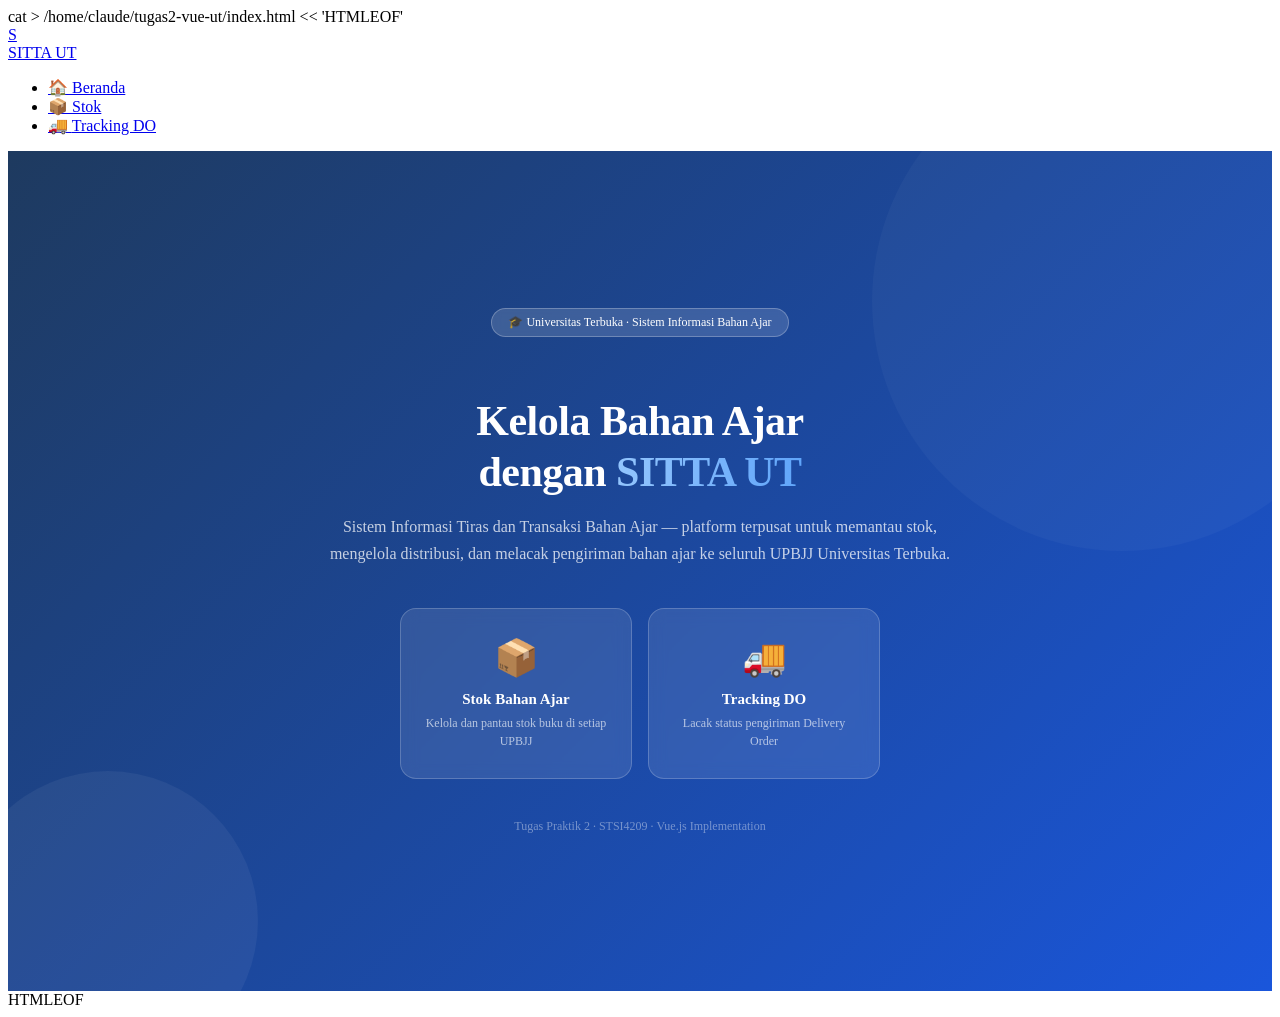
==== index.html @ 9e973123 "Create index.html" ====
cat > /home/claude/tugas2-vue-ut/index.html << 'HTMLEOF'
<!DOCTYPE html>
<html lang="id">
<head>
  <meta charset="UTF-8" />
  <meta name="viewport" content="width=device-width, initial-scale=1.0" />
  <title>SITTA UT — Sistem Informasi Tiras & Transaksi Bahan Ajar</title>
  <link rel="stylesheet" href="css/style.css" />
  <style>
    /*
     * Style khusus halaman index/landing ini.
     * Karena cuma halaman pengantar, designnya dibuat lebih "wow"
     * supaya kesan pertamanya bagus.
     */
    .hero {
      min-height: calc(100vh - 60px);
      display: flex;
      align-items: center;
      justify-content: center;
      background: linear-gradient(135deg, #1e3a5f 0%, #1a56db 100%);
      position: relative;
      overflow: hidden;
    }

    /* Lingkaran dekoratif di background biar ga polos */
    .hero::before {
      content: '';
      position: absolute;
      width: 500px;
      height: 500px;
      border-radius: 50%;
      background: rgba(255,255,255,0.03);
      top: -100px;
      right: -100px;
    }
    .hero::after {
      content: '';
      position: absolute;
      width: 300px;
      height: 300px;
      border-radius: 50%;
      background: rgba(255,255,255,0.05);
      bottom: -80px;
      left: -50px;
    }

    .hero-content {
      text-align: center;
      color: white;
      max-width: 640px;
      padding: 40px 20px;
      position: relative;
      z-index: 1;
    }

    .hero-badge {
      display: inline-flex;
      align-items: center;
      gap: 6px;
      background: rgba(255,255,255,0.15);
      border: 1px solid rgba(255,255,255,0.25);
      border-radius: 999px;
      padding: 6px 16px;
      font-size: 12px;
      font-weight: 500;
      margin-bottom: 24px;
      backdrop-filter: blur(4px);
    }

    .hero-title {
      font-size: 42px;
      font-weight: 700;
      line-height: 1.2;
      margin-bottom: 16px;
      letter-spacing: -0.5px;
    }

    .hero-title span {
      /* Teks "SITTA" dikasih efek gradien biar standout */
      background: linear-gradient(90deg, #93c5fd, #60a5fa);
      -webkit-background-clip: text;
      -webkit-text-fill-color: transparent;
      background-clip: text;
    }

    .hero-desc {
      font-size: 16px;
      color: rgba(255,255,255,0.75);
      line-height: 1.7;
      margin-bottom: 40px;
    }

    /* Grid dua kartu menu utama */
    .menu-grid {
      display: grid;
      grid-template-columns: 1fr 1fr;
      gap: 16px;
      max-width: 480px;
      margin: 0 auto;
    }

    .menu-card {
      background: rgba(255,255,255,0.1);
      border: 1px solid rgba(255,255,255,0.2);
      border-radius: 16px;
      padding: 28px 20px;
      text-decoration: none;
      color: white;
      transition: all 0.25s;
      backdrop-filter: blur(8px);
      text-align: center;
    }

    .menu-card:hover {
      background: rgba(255,255,255,0.18);
      transform: translateY(-4px);
      box-shadow: 0 12px 32px rgba(0,0,0,0.2);
    }

    .menu-card-icon {
      font-size: 36px;
      margin-bottom: 12px;
      display: block;
    }

    .menu-card-title {
      font-size: 15px;
      font-weight: 600;
      margin-bottom: 6px;
    }

    .menu-card-desc {
      font-size: 12px;
      color: rgba(255,255,255,0.65);
      line-height: 1.5;
    }

    /* Info versi kecil di bawah */
    .hero-footer {
      margin-top: 40px;
      font-size: 12px;
      color: rgba(255,255,255,0.4);
    }

    @media (max-width: 480px) {
      .hero-title { font-size: 28px; }
      .menu-grid { grid-template-columns: 1fr; }
    }
  </style>
</head>
<body>

  <!-- ===== NAVBAR ===== -->
  <nav class="navbar">
    <a href="index.html" class="navbar-brand">
      <div class="logo-icon">S</div>
      <span class="logo-text">SITTA UT</span>
    </a>
    <ul class="navbar-nav">
      <!-- Active class di link yang lagi aktif -->
      <li><a href="index.html" class="active">🏠 <span class="nav-text">Beranda</span></a></li>
      <li><a href="stok.html">📦 <span class="nav-text">Stok</span></a></li>
      <li><a href="tracking.html">🚚 <span class="nav-text">Tracking DO</span></a></li>
    </ul>
  </nav>

  <!-- ===== HERO SECTION ===== -->
  <section class="hero">
    <div class="hero-content">

      <!-- Badge penanda ini aplikasi apa -->
      <div class="hero-badge">
        🎓 Universitas Terbuka · Sistem Informasi Bahan Ajar
      </div>

      <h1 class="hero-title">
        Kelola Bahan Ajar<br>
        dengan <span>SITTA UT</span>
      </h1>

      <p class="hero-desc">
        Sistem Informasi Tiras dan Transaksi Bahan Ajar — platform terpusat
        untuk memantau stok, mengelola distribusi, dan melacak pengiriman
        bahan ajar ke seluruh UPBJJ Universitas Terbuka.
      </p>

      <!-- Grid dua menu utama -->
      <div class="menu-grid">
        <a href="stok.html" class="menu-card">
          <span class="menu-card-icon">📦</span>
          <div class="menu-card-title">Stok Bahan Ajar</div>
          <div class="menu-card-desc">Kelola dan pantau stok buku di setiap UPBJJ</div>
        </a>
        <a href="tracking.html" class="menu-card">
          <span class="menu-card-icon">🚚</span>
          <div class="menu-card-title">Tracking DO</div>
          <div class="menu-card-desc">Lacak status pengiriman Delivery Order</div>
        </a>
      </div>

      <div class="hero-footer">
        Tugas Praktik 2 · STSI4209 · Vue.js Implementation
      </div>

    </div>
  </section>

</body>
</html>
HTMLEOF
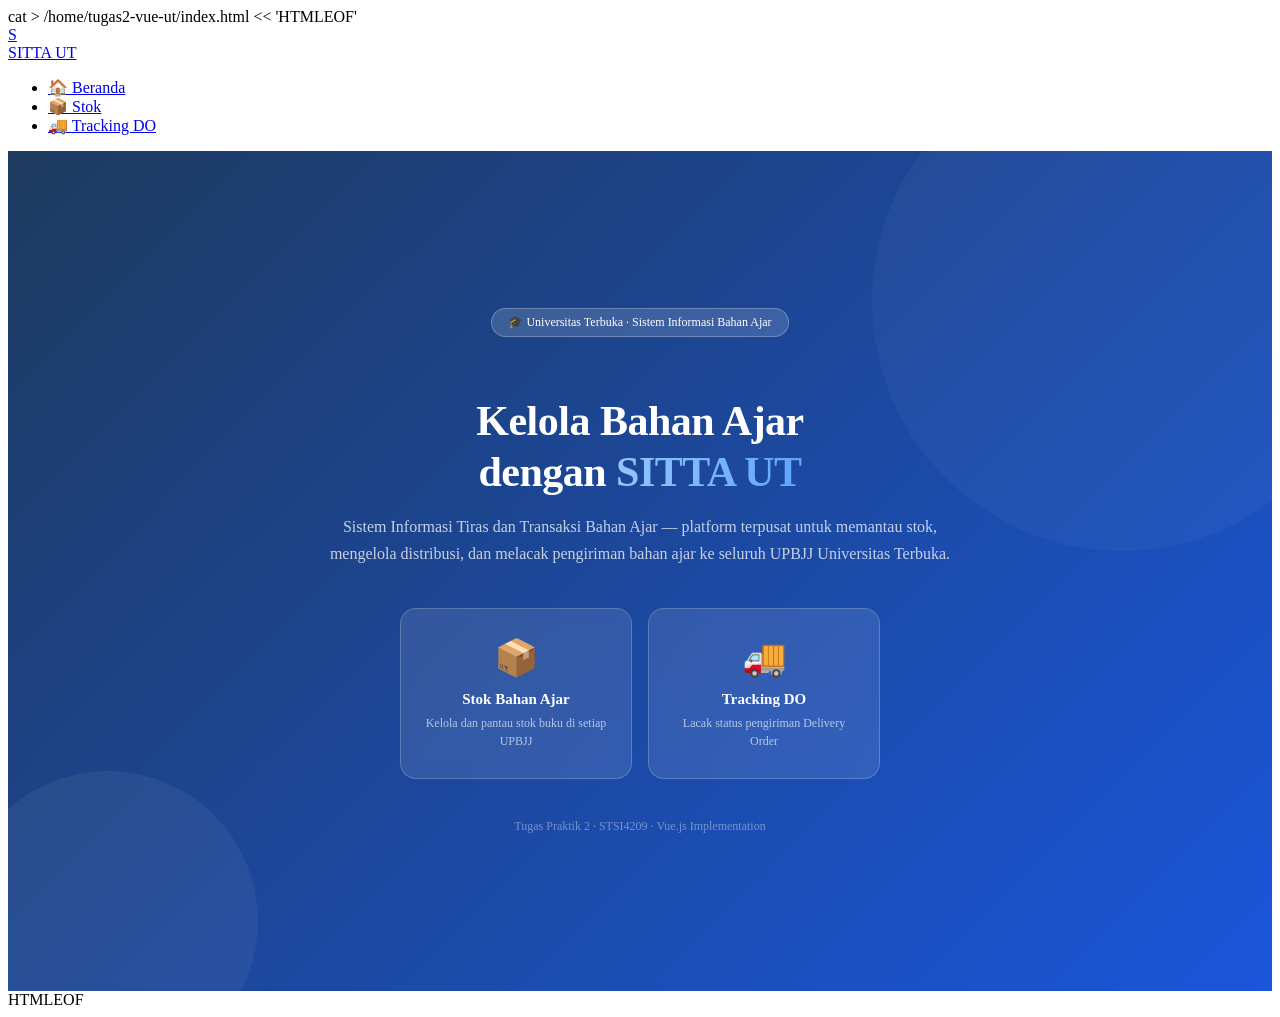
==== commit 433bd2ef: "Update index.html" ====
--- a/index.html
+++ b/index.html
@@ -1,4 +1,4 @@
-cat > /home/claude/tugas2-vue-ut/index.html << 'HTMLEOF'
+cat > /home/tugas2-vue-ut/index.html << 'HTMLEOF'
 <!DOCTYPE html>
 <html lang="id">
 <head>
